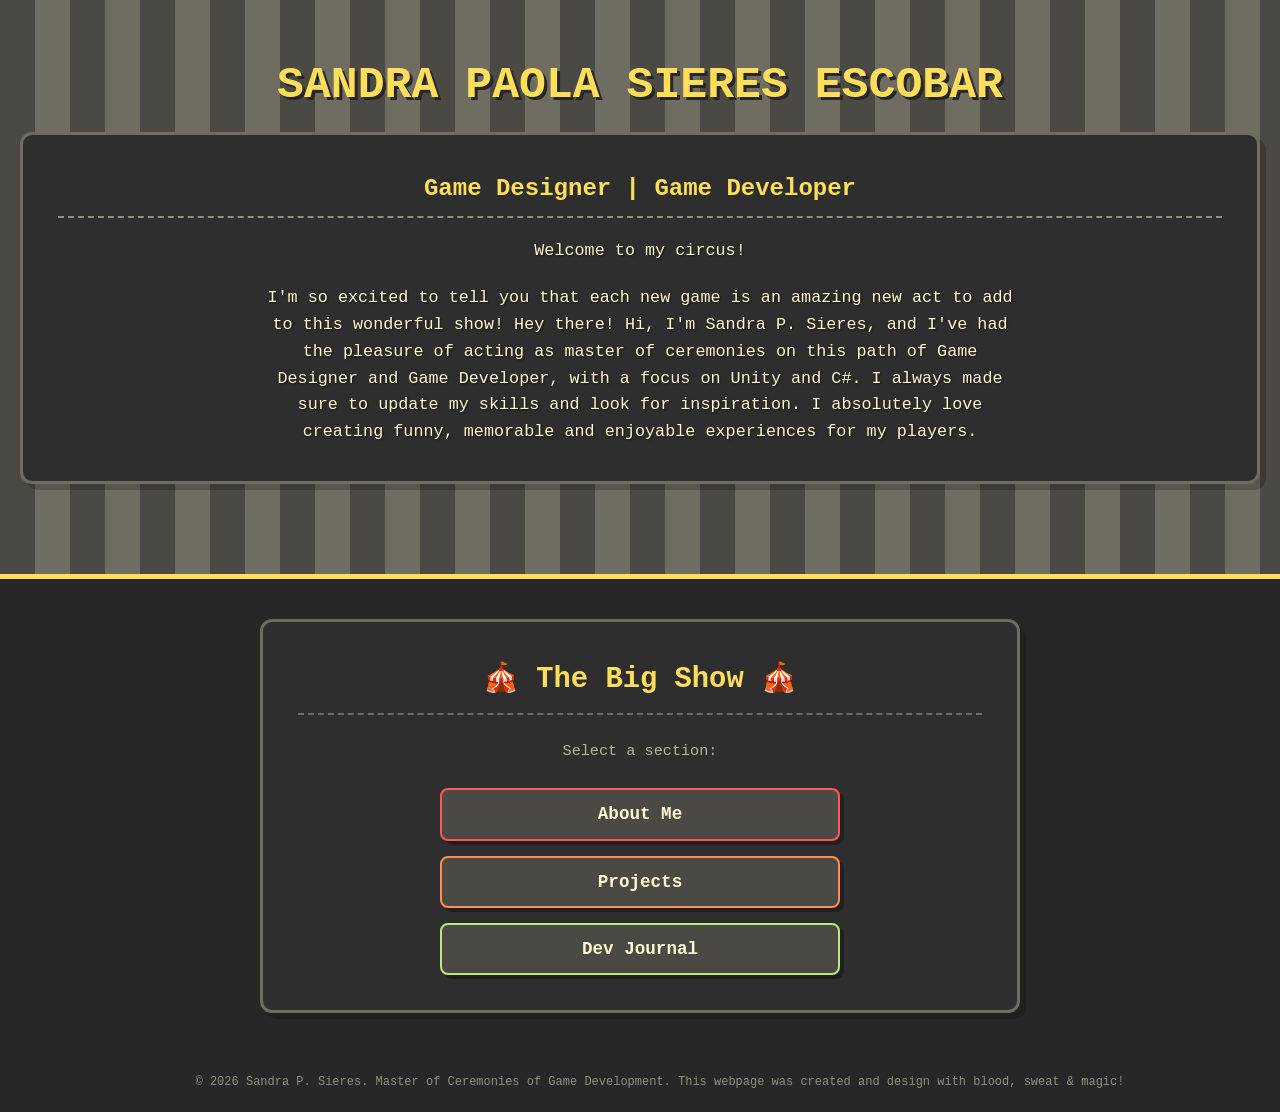
==== index.html @ b7f6fdf4 "[Add] Correction to style CSS direction" ====
<!DOCTYPE html>
<html lang="es">
<head>
  <meta charset="UTF-8">
  <meta name="viewport" content="width=device-width, initial-scale=1.0">
  <title>Big Top Portfolio | Sandra Paola Sieres Escobar</title>
  <link rel="stylesheet" href="/css/style.css">
  <link rel="stylesheet" href="https://cdnjs.cloudflare.com/ajax/libs/font-awesome/6.4.0/css/all.min.css">
</head>
<body>

  <header class="circus-banner">
    <h1>Sandra Paola Sieres Escobar</h1>
    <section class = "section-yellow">
      <h2>Game Designer | Game Developer</h2> 
    <p class="intro-text">
      Welcome to my circus! </p>
      <p class="intro-text">
      I'm so excited to tell you that each new game is an amazing new act to add to this wonderful show! Hey there! Hi, I'm Sandra P. Sieres, and I've had the pleasure of acting as master of ceremonies on this path of Game Designer and Game Developer, with a focus on Unity and C#. I always made sure to update my skills and look for inspiration. I absolutely love creating funny, memorable and enjoyable experiences for my players.
    </p>
    </section>
  </header>

  <main style="max-width: 800px; margin: 40px auto; padding: 0 20px; box-sizing: border-box;">
    
    <section class="project-card" style="text-align: center;">
      <h2 style="color: var(--yellow-pop); margin-top: 0; font-size: 1.8rem; border-bottom: 2px dashed var(--grey-3); padding-bottom: 10px;">
        🎪 The Big Show 🎪
      </h2>
      <p style="color: var(--grey-5); font-size: 0.95rem; margin-bottom: 25px;">Select a section:</p>
      
      <div class="contact-links" style="display: flex; flex-direction: column; gap: 15px; max-width: 400px; margin: 0 auto;">
        <a href="about.html" class="contact-btn menu-home-btn" style="justify-content: center; font-size: 1.1rem; border-color: var(--red-pop);">
          <span>About Me</span>
        </a>
        <a href="projects.html" class="contact-btn menu-home-btn" style="justify-content: center; font-size: 1.1rem; border-color: var(--orange-pop);">
          <span>Projects</span>
        </a>
        <a href="journal.html" class="contact-btn menu-home-btn" style="justify-content: center; font-size: 1.1rem; border-color: var(--green-pop);">
          <span>Dev Journal</span>
        </a>
      </div>
    </section>

  </main>

  <footer style="padding: 20px; font-size: 0.75rem; text-align: center; color: var(--grey-4); width: 100%;">
    © 2026 Sandra P. Sieres. Master of Ceremonies of Game Development. This webpage was created and design with blood, sweat & magic!
  </footer>

</body>
</html>
---- css/style.css ----
/* Paleta Monocromática y Acentos del Documento */
:root {
  --bg-dark: #272727;
  --font-light: #fff7d0;
  --grey-2: #4b4944;
  --grey-3: #6f6c61;
  --grey-4: #938f7d;
  --grey-5: #b8b39a;
  --grey-6: #dcd8b8;
  
  /* Detalles pequeños de acento */
  --yellow-pop: #ffde59;
  --red-pop: #ff5757;
  --blue-pop: #83c5cd;
  --green-pop: #bee878;
  --blue-dark-pop: #83c5cd;
  --purple-pop: #833f96;
  --orange-pop: #ff914d;
}

body {
  background-color: var(--bg-dark);
  color: var(--font-light);
  font-family: 'Courier New', Courier, monospace;
  margin: 0;
  padding: 0;
  line-height: 1.6;
}

/* ==========================================================================
   Encabezado / Show Principal (Banner de Circo)
   ========================================================================== */

.circus-banner {
  background-color: var(--grey-2);
  background-image: repeating-linear-gradient(
    90deg,
    var(--grey-2),
    var(--grey-2) 35px,
    var(--grey-3) 35px,
    var(--grey-3) 70px
  );
  text-align: center;
  padding: 50px 20px;
  border-bottom: 5px solid var(--yellow-pop);
}

/* Ajuste para que los textos dentro del banner resalten correctamente */
.circus-banner h1 {
  color: var(--yellow-pop);
  font-size: 2.8rem;
  margin: 0 0 10px 0;
  text-transform: uppercase;
  text-shadow: 3px 3px 0px var(--bg-dark);
}

.circus-banner .intro-text {
  color: var(--font-light);
  max-width: 750px;
  margin: 20px auto 0 auto;
  font-size: 1.05rem;
  line-height: 1.6;
  text-shadow: 1px 1px 2px rgba(0, 0, 0, 0.5);
}

/* Estilo exclusivo para los botones del menú de Home */
.menu-home-btn {
  background-color: var(--grey-2) !important;
  box-shadow: 4px 4px 0px rgba(0,0,0,0.3);
}

.menu-home-btn:hover {
  background-color: var(--bg-dark) !important;
  transform: translate(2px, 2px);
  box-shadow: 2px 2px 0px rgba(0,0,0,0.3);
}

/* Estructura del contenido de las páginas */
main {
  max-width: 950px;
  margin: 40px auto;
  padding: 0 20px;
}

/* Secciones Estilo Bloque Rígido */
section, .project-card {
  background-color: #2e2e2e;
  border: 3px solid var(--grey-3);
  border-radius: 12px;
  padding: 35px;
  margin-bottom: 40px;
  box-shadow: 6px 6px 0px rgba(0,0,0,0.2);
}

h2 {
  color: var(--blue-pop);
  border-bottom: 2px dashed var(--grey-4); /* Guiño circense sutil */
  padding-bottom: 8px;
  margin-top: 0;
}

/* ==========================================================================
   Modificadores de Color por Sección 
   ========================================================================== */

/* Sección de color Rojo (About Me) */
.section-red h2 {
  color: var(--red-pop);
}

/* Sección de color Naranja (Projects) */
.section-orange h2 {
  color: var(--orange-pop);
}

/* Sección de color Verde (Dev Journal) */
.section-green h2 {
  color: var(--green-pop);
}

/* Sección de color Amarillo */
.section-yellow h2 {
  color: var(--yellow-pop);
}

/* Sección de color Azul */
.section-blue h2 {
  color: var(--blue-pop);
}

/* ==========================================================================
   Layouts específicos y Componentes
   ========================================================================== */

/* Layout de la Sección About Me con Foto */
.about-container {
  display: flex;
  gap: 30px;
  align-items: center;
  flex-wrap: wrap;
}

.about-text {
  flex: 1;
  min-width: 280px;
}

.about-profile-box {
  width: 220px;
  height: 220px;
  border: 4px solid var(--red-pop);
  border-radius: 12px;
  background-color: var(--grey-2);
  display: flex;
  align-items: center;
  justify-content: center;
  overflow: hidden;
  margin: 0 auto;
}

.about-profile-box img {
  width: 100%;
  height: 100%;
  object-fit: cover;
}

/* Cuadrícula de Habilidades (Technical Skills) */
.skills-grid {
  display: grid;
  grid-template-columns: repeat(auto-fill, minmax(180px, 1fr));
  gap: 15px;
  margin-top: 20px;
}

.skill-item {
  background-color: var(--grey-2);
  border: 2px solid var(--grey-3);
  border-left: 5px solid var(--green-pop);
  padding: 12px;
  border-radius: 6px;
  display: flex;
  align-items: center;
  gap: 10px;
}

/* Botones de Contacto Integrados */
.contact-links {
  display: flex;
  flex-wrap: wrap;
  gap: 20px;
  justify-content: center;
  margin-top: 20px;
}

.contact-btn {
  display: flex;
  align-items: center;
  gap: 12px;
  background-color: var(--bg-dark);
  border: 2px solid var(--grey-4);
  color: var(--font-light);
  padding: 10px 20px;
  text-decoration: none;
  border-radius: 8px;
  font-weight: bold;
  transition: all 0.2s ease;
}

.contact-btn:hover {
  border-color: var(--purple-pop);
  background-color: var(--purple-pop);
  color: var(--font-light);
  transform: translateY(-2px);
}

/* Estado Próximamente (Coming Soon) */
.coming-soon {
  text-align: center;
  font-style: italic;
  color: var(--grey-4);
  padding: 20px 0;
}

footer {
  text-align: center;
  padding: 30px;
  color: var(--grey-4);
  font-size: 0.85rem;
}
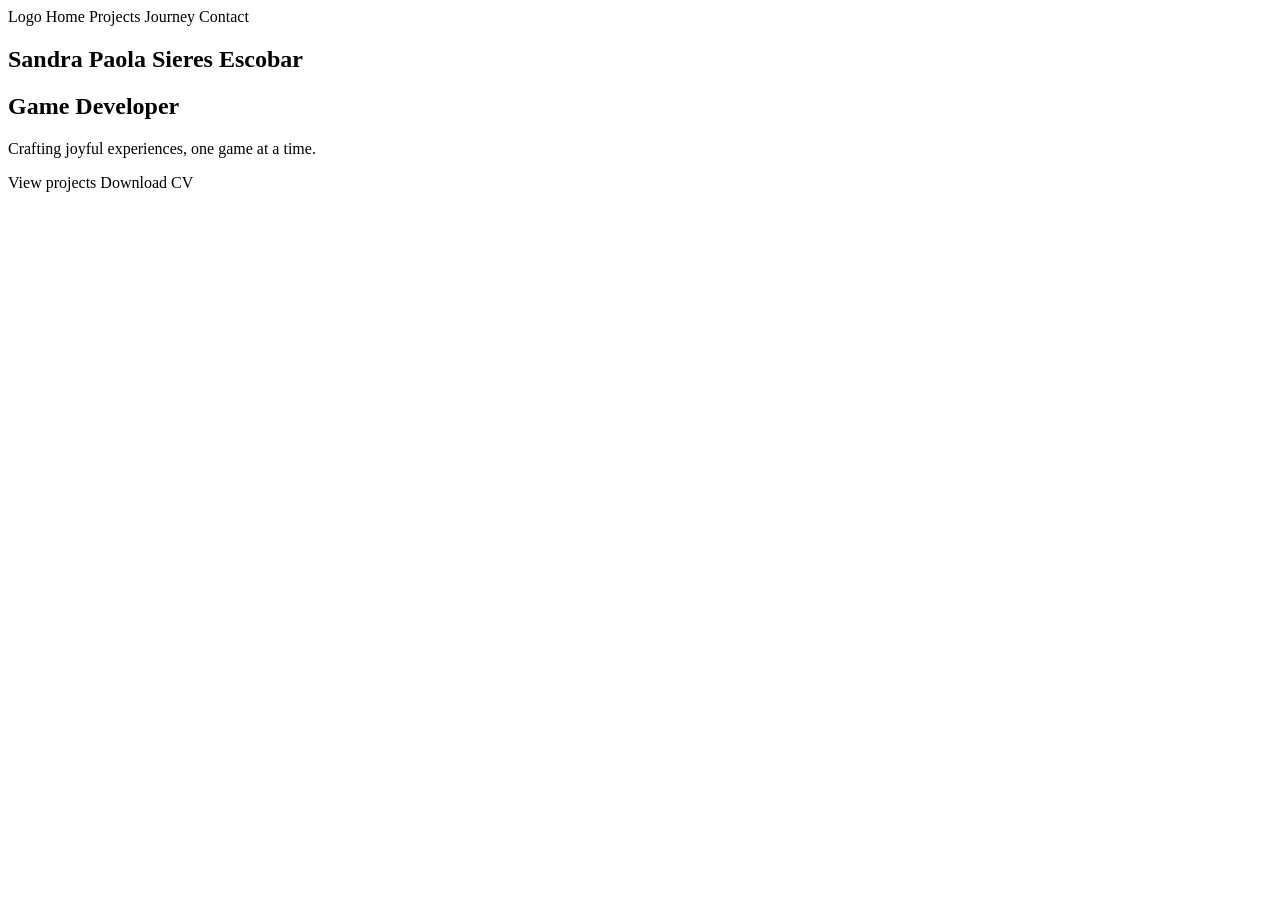
==== commit 77308dd0: "{Add} Update Index structure" ====
--- a/index.html
+++ b/index.html
@@ -1,52 +1,46 @@
 <!DOCTYPE html>
-<html lang="es">
+<html lang='en'>
 <head>
-  <meta charset="UTF-8">
-  <meta name="viewport" content="width=device-width, initial-scale=1.0">
-  <title>Big Top Portfolio | Sandra Paola Sieres Escobar</title>
-  <link rel="stylesheet" href="/css/style.css">
-  <link rel="stylesheet" href="https://cdnjs.cloudflare.com/ajax/libs/font-awesome/6.4.0/css/all.min.css">
+  <meta charset='utf-8'>
+  <meta name='viewport' content='width=device-width, initial-scale=1'>
+  <title>Portfolio</title>
+  <link rel='stylesheet' href='main.css'>
 </head>
 <body>
-
-  <header class="circus-banner">
-    <h1>Sandra Paola Sieres Escobar</h1>
-    <section class = "section-yellow">
-      <h2>Game Designer | Game Developer</h2> 
-    <p class="intro-text">
-      Welcome to my circus! </p>
-      <p class="intro-text">
-      I'm so excited to tell you that each new game is an amazing new act to add to this wonderful show! Hey there! Hi, I'm Sandra P. Sieres, and I've had the pleasure of acting as master of ceremonies on this path of Game Designer and Game Developer, with a focus on Unity and C#. I always made sure to update my skills and look for inspiration. I absolutely love creating funny, memorable and enjoyable experiences for my players.
-    </p>
+  <header>
+    <nav>
+      Logo
+      Home
+      Projects
+      Journey
+      Contact
+    </nav>
+    <section id="hero">
+      <div class="hero-text">
+        <h1>Sandra Paola Sieres Escobar</h1>
+        <h2>Game Developer</h2>
+        <p>Crafting joyful experiences, one game at a time.</p>
+        <a>View projects</a>
+        <a>Download CV</a>
+      </div>
+      <div class="hero-image">
+        <img>
+      </div>
     </section>
   </header>
+  <main>
+    <section id="about">
 
-  <main style="max-width: 800px; margin: 40px auto; padding: 0 20px; box-sizing: border-box;">
-    
-    <section class="project-card" style="text-align: center;">
-      <h2 style="color: var(--yellow-pop); margin-top: 0; font-size: 1.8rem; border-bottom: 2px dashed var(--grey-3); padding-bottom: 10px;">
-        🎪 The Big Show 🎪
-      </h2>
-      <p style="color: var(--grey-5); font-size: 0.95rem; margin-bottom: 25px;">Select a section:</p>
+    </section>
+    <section id="projects">
+
+    </section>
+    <section id="journey">
+
+    </section>
+    <section id="contact">
       
-      <div class="contact-links" style="display: flex; flex-direction: column; gap: 15px; max-width: 400px; margin: 0 auto;">
-        <a href="about.html" class="contact-btn menu-home-btn" style="justify-content: center; font-size: 1.1rem; border-color: var(--red-pop);">
-          <span>About Me</span>
-        </a>
-        <a href="projects.html" class="contact-btn menu-home-btn" style="justify-content: center; font-size: 1.1rem; border-color: var(--orange-pop);">
-          <span>Projects</span>
-        </a>
-        <a href="journal.html" class="contact-btn menu-home-btn" style="justify-content: center; font-size: 1.1rem; border-color: var(--green-pop);">
-          <span>Dev Journal</span>
-        </a>
-      </div>
     </section>
-
   </main>
-
-  <footer style="padding: 20px; font-size: 0.75rem; text-align: center; color: var(--grey-4); width: 100%;">
-    © 2026 Sandra P. Sieres. Master of Ceremonies of Game Development. This webpage was created and design with blood, sweat & magic!
-  </footer>
-
 </body>
-</html>
+</html>
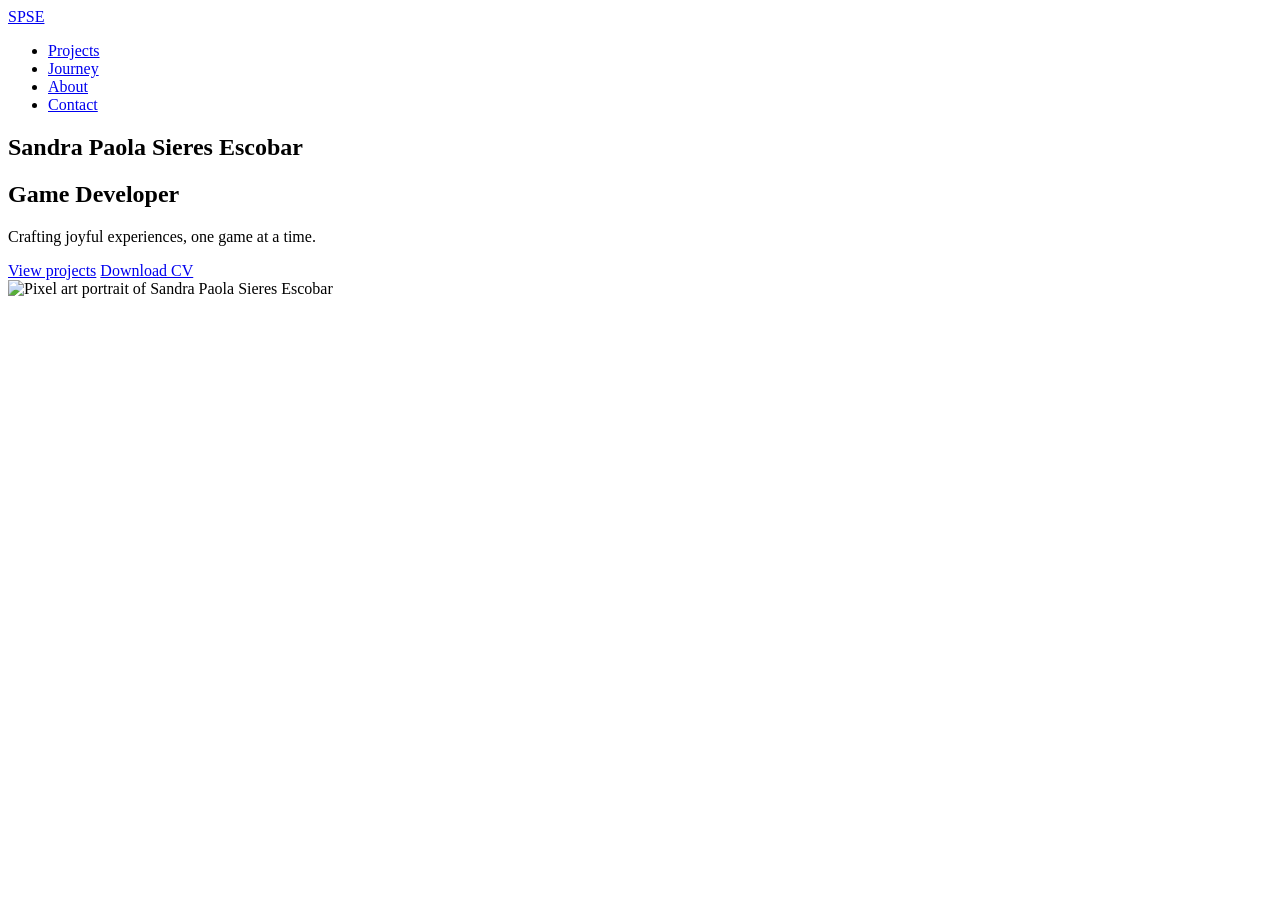
==== commit f58fb284: "{Add} Update index add references to navigation" ====
--- a/index.html
+++ b/index.html
@@ -8,38 +8,40 @@
 </head>
 <body>
   <header>
-    <nav>
-      Logo
-      Home
-      Projects
-      Journey
-      Contact
+    <nav class="navbar">
+      <a class="logo" href="#hero">SPSE</a>
+      <ul class="nav-links">
+        <li><a href="#projects">Projects</a></li>
+        <li><a href="#journey">Journey</a></li>
+        <li><a href="#about">About</a></li>
+        <li><a href="#contact">Contact</a></li>
+      </ul>
     </nav>
     <section id="hero">
       <div class="hero-text">
         <h1>Sandra Paola Sieres Escobar</h1>
         <h2>Game Developer</h2>
         <p>Crafting joyful experiences, one game at a time.</p>
-        <a>View projects</a>
-        <a>Download CV</a>
+        <a href="#projects">View projects</a>
+        <a href="assets/documents/SandraPaolaSieresEscobar_CV.pdf">Download CV</a>
       </div>
       <div class="hero-image">
-        <img>
+        <img href="assets/images/profile/MyDoodlecolor.png" alt="Pixel art portrait of Sandra Paola Sieres Escobar">
       </div>
     </section>
   </header>
   <main>
-    <section id="about">
+    <section id="projects">
 
     </section>
-    <section id="projects">
+    <section id="about">
 
     </section>
     <section id="journey">
 
     </section>
     <section id="contact">
-      
+
     </section>
   </main>
 </body>
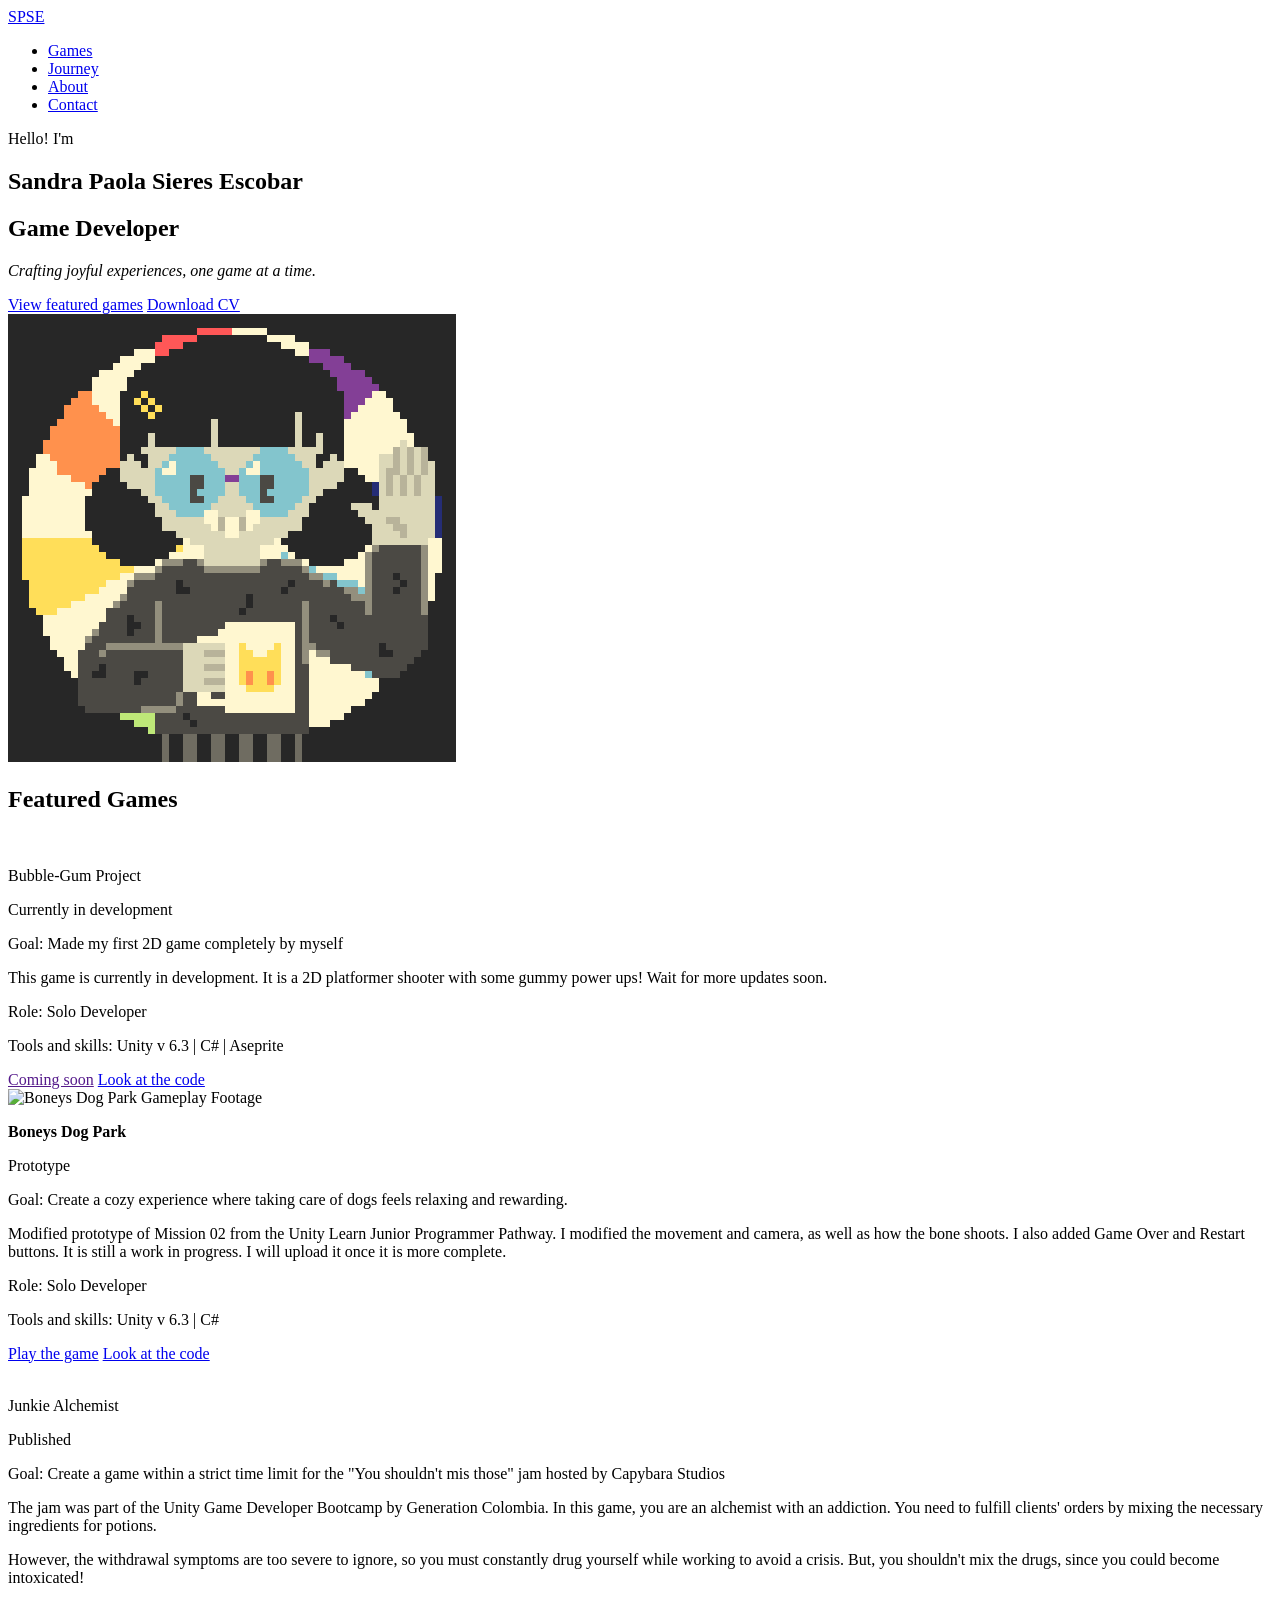
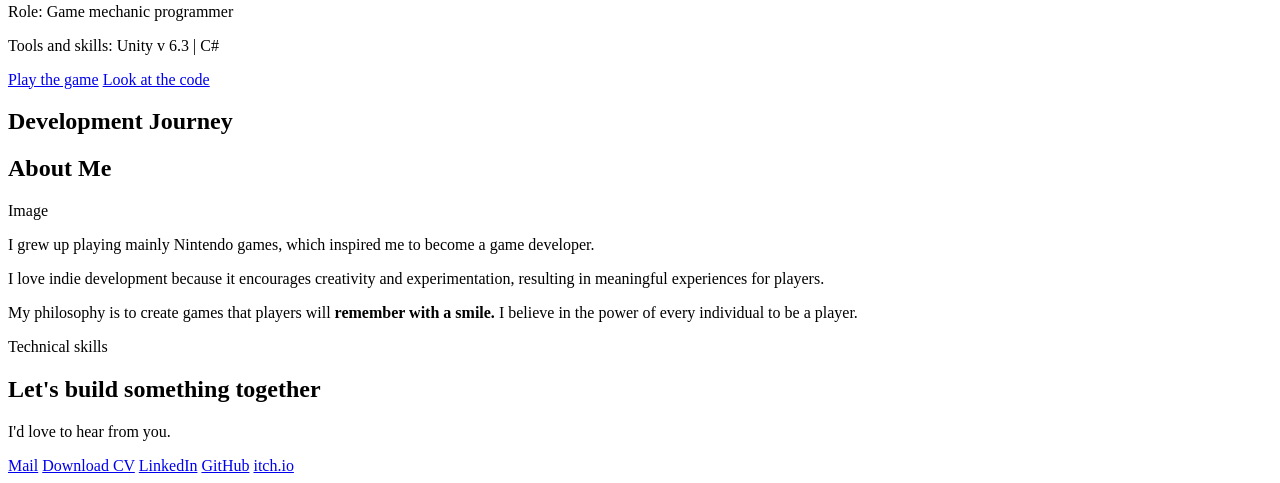
==== commit 714ccfc0: "[Add] Adjust index structure and adding information" ====
--- a/index.html
+++ b/index.html
@@ -11,7 +11,7 @@
     <nav class="navbar">
       <a class="logo" href="#hero">SPSE</a>
       <ul class="nav-links">
-        <li><a href="#projects">Projects</a></li>
+        <li><a href="#games">Games</a></li>
         <li><a href="#journey">Journey</a></li>
         <li><a href="#about">About</a></li>
         <li><a href="#contact">Contact</a></li>
@@ -19,29 +19,82 @@
     </nav>
     <section id="hero">
       <div class="hero-text">
+        <p>Hello! I'm</p>
         <h1>Sandra Paola Sieres Escobar</h1>
         <h2>Game Developer</h2>
-        <p>Crafting joyful experiences, one game at a time.</p>
-        <a href="#projects">View projects</a>
+        <p><i>Crafting joyful experiences, one game at a time.</i></p>
+        <a href="#games">View featured games</a>
         <a href="assets/documents/SandraPaolaSieresEscobar_CV.pdf">Download CV</a>
       </div>
       <div class="hero-image">
-        <img href="assets/images/profile/MyDoodlecolor.png" alt="Pixel art portrait of Sandra Paola Sieres Escobar">
+        <img src="assets/images/profile/MyDoodlecolor.png" alt="Pixel art portrait of Sandra Paola Sieres Escobar">
       </div>
     </section>
   </header>
   <main>
-    <section id="projects">
-
+    <section id="games">
+      <h2>Featured Games</h2>
+      <div>
+        <img>
+        <p>Bubble-Gum Project</p>
+        <p>Currently in development</p>
+        <p>Goal: Made my first 2D game completely by myself</p>
+        <p>This game is currently in development. It is a 2D platformer shooter with some gummy power ups! Wait for more updates soon.</p>
+        <p>Role: Solo Developer </p>
+        <p>Tools and skills: Unity v 6.3 | C# | Aseprite</p>
+        <a href="">Coming soon</a>
+        <a href="https://github.com/sanss02/BubbleGumProject">Look at the code</a>
+      </div>
+      <div>
+        <img src="/assets/images/projects/VideoDogPark.gif" alt="Boneys Dog Park Gameplay Footage">
+        <p><b>Boneys Dog Park</b></p>
+        <p>Prototype</p>
+        <p>Goal: Create a cozy experience where taking care of dogs feels relaxing and rewarding.</p>
+        <p>Modified prototype of Mission 02 from the Unity Learn Junior Programmer Pathway. I modified the movement and camera, as well as how the bone shoots. I also added Game Over and Restart buttons. It is still a work in progress. I will upload it once it is more complete.</p>
+        <p>Role: Solo Developer </p>
+        <p>Tools and skills: Unity v 6.3 | C#</p>
+        <a href="https://ssieress.itch.io/">Play the game</a>
+        <a href="https://github.com/sanss02/JuniorProgrammerProject">Look at the code</a>
+      </div>
+      <div>
+        <img>
+        <p>Junkie Alchemist</p>
+        <p>Published</p>
+        <p>Goal: Create a game within a strict time limit for the "You shouldn't mis those" jam hosted by Capybara Studios</p>
+        <p>The jam was part of the Unity Game Developer Bootcamp by Generation Colombia. In this game, you are an alchemist with an addiction. You need to fulfill clients' orders by mixing the necessary ingredients for potions.</p> 
+        <p>However, the withdrawal symptoms are too severe to ignore, so you must constantly drug yourself while working to avoid a crisis. But, you shouldn't mix the drugs, since you could become intoxicated!</p>
+        <p>Role: Game mechanic programmer </p>
+        <p>Tools and skills: Unity v 6.3 | C#</p>
+        <a href="https://ferxha.itch.io/junky-alchemist"> Play the game</a>
+        <a href="https://github.com/Ferxha/Intern-Junky">Look at the code</a>
+      </div>
+    </section>
+    <section id="journey">
+      <h2>Development Journey</h2>
+      <p></p>
     </section>
     <section id="about">
-
-    </section>
-    <section id="journey">
-
+      <h2>About Me</h2>
+      <div>
+        Image
+      </div>
+      <div>
+        <p>I grew up playing mainly Nintendo games, which inspired me to become a game developer.</p>
+        <p>I love indie development because it encourages creativity and experimentation, resulting in meaningful experiences for players.</p>
+        <p>My philosophy is to create games that players will <b>remember with a smile.</b> I believe in the power of every individual to be a player.</p>
+      </div>
+      <div>
+        Technical skills
+      </div>
     </section>
     <section id="contact">
-
+      <h2>Let's build something together</h2>
+      <p>I'd love to hear from you.</p>
+      <a href="mailto:sieres.san98@outlook.com">Mail</a>
+      <a href="/assets/documents/SandraPaolaSieresEscobar_CV.pdf">Download CV</a>
+      <a href="https://www.linkedin.com/in/sandra-paola-sieres-escobar-game-developer/">LinkedIn</a>
+      <a href="https://github.com/sanss02">GitHub</a>
+      <a href="https://ssieress.itch.io/">itch.io</a>
     </section>
   </main>
 </body>
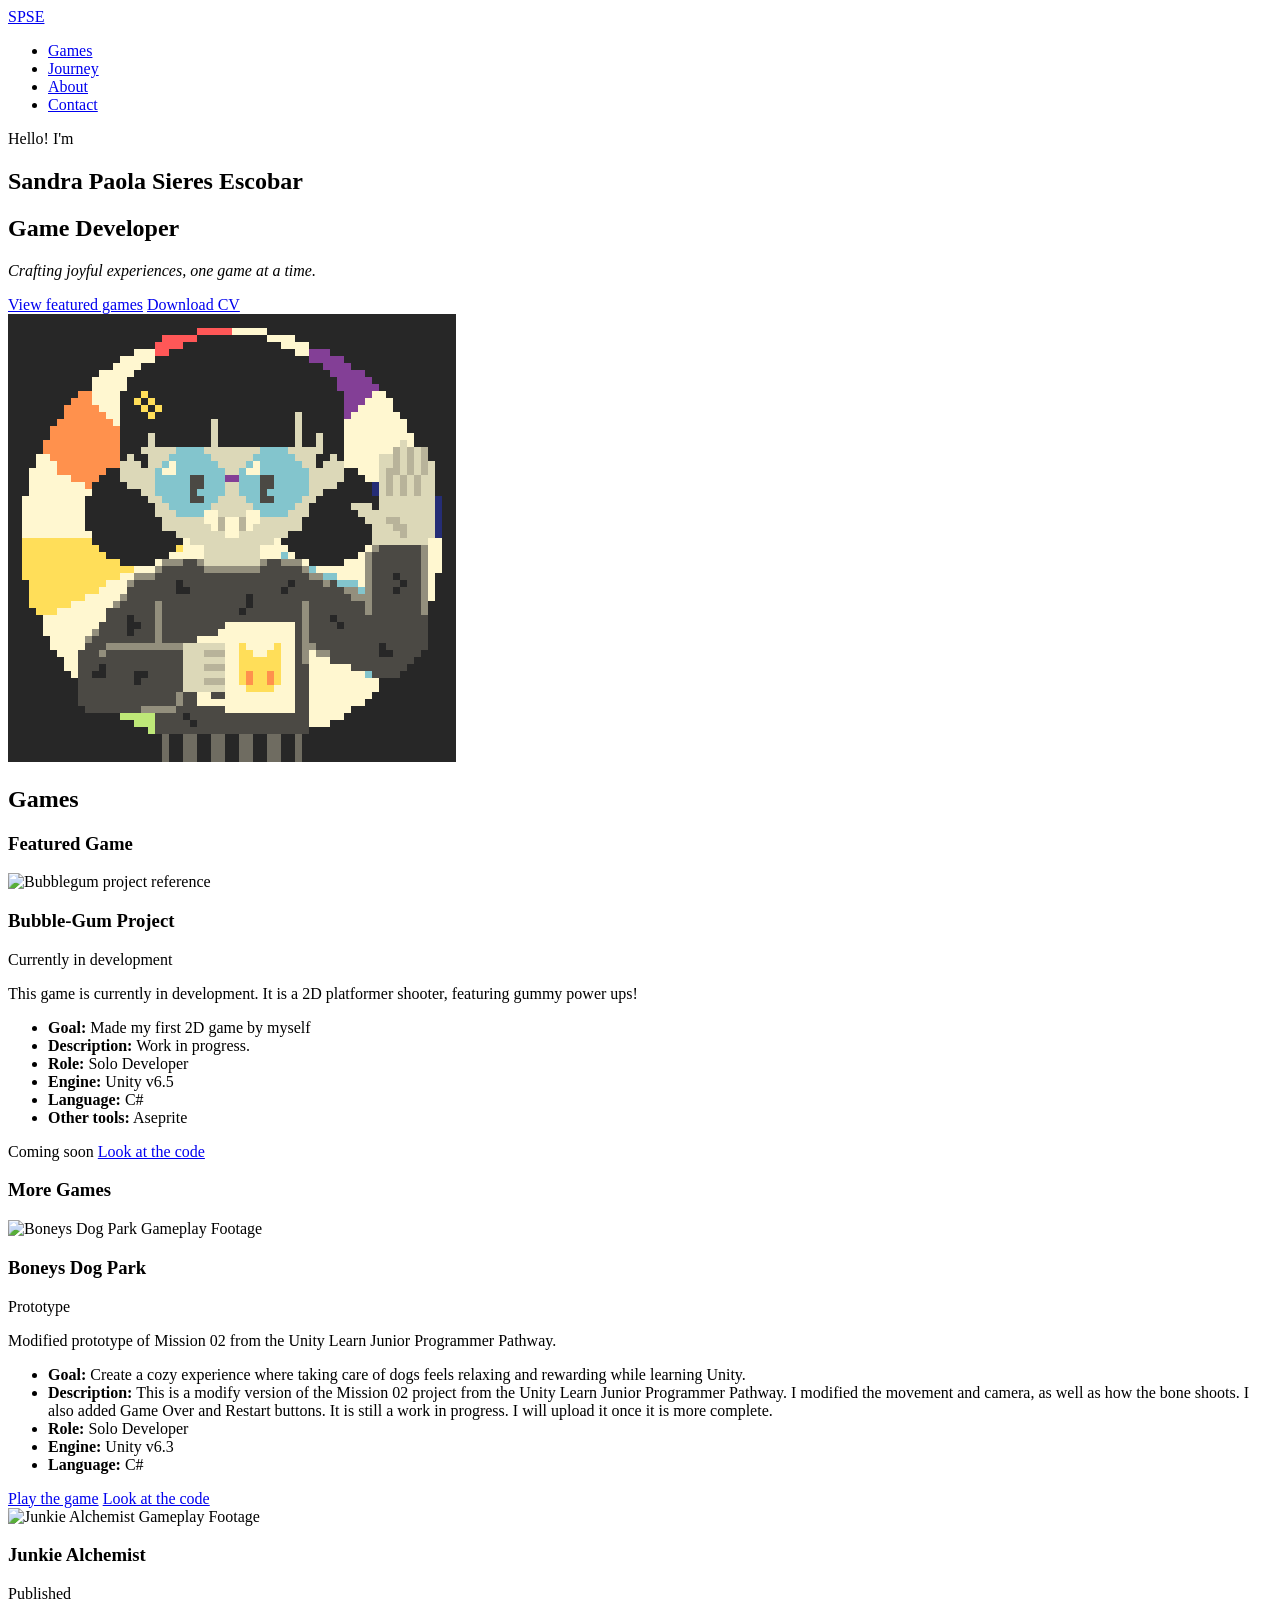
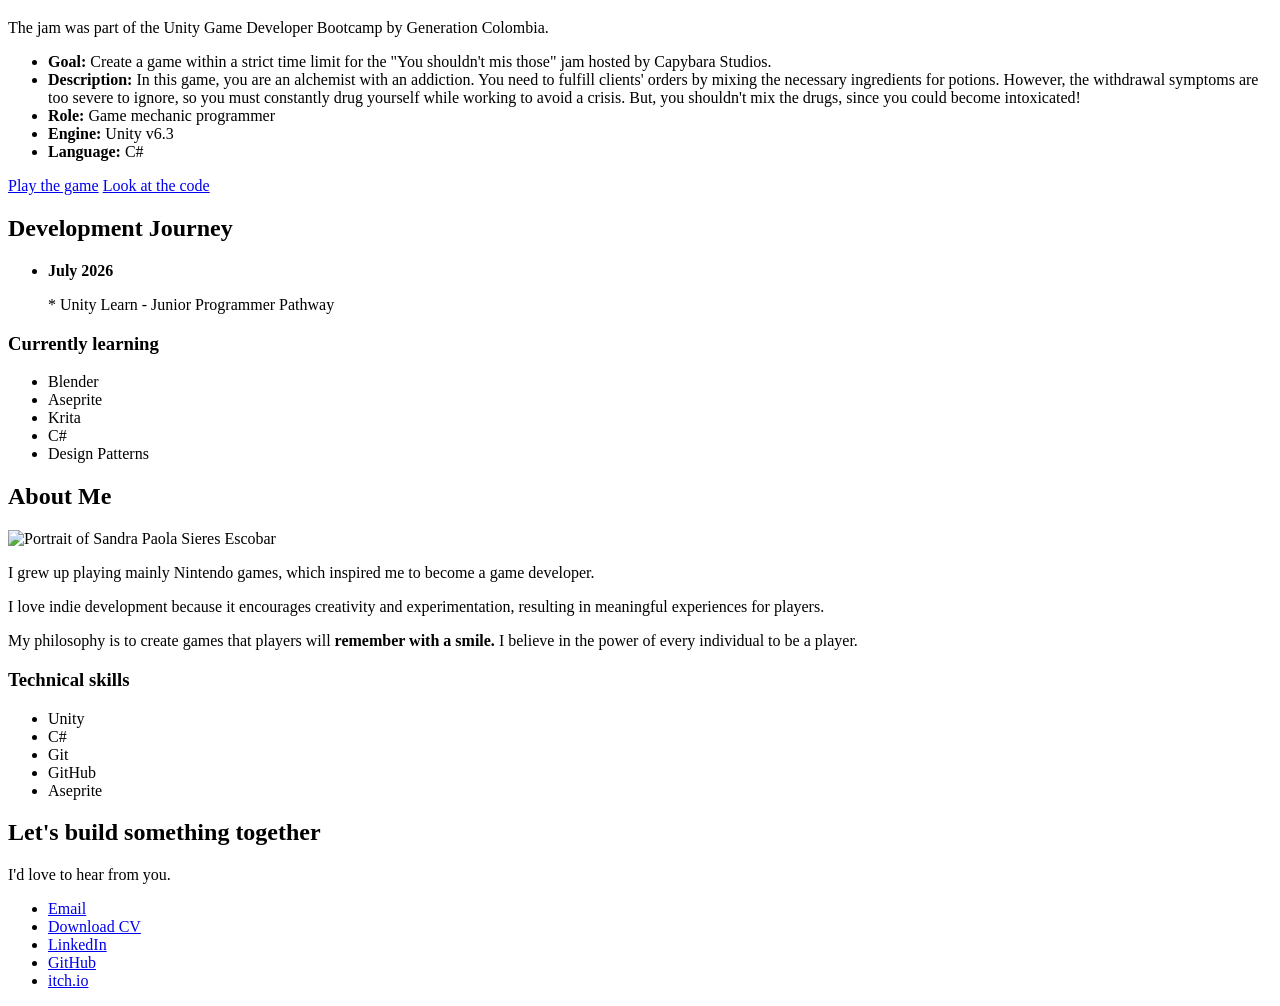
==== commit 233e4a11: "[Add] Update html file Corrections about sintaxis, format and general adjustments" ====
--- a/index.html
+++ b/index.html
@@ -17,84 +17,247 @@
         <li><a href="#contact">Contact</a></li>
       </ul>
     </nav>
-    <section id="hero">
-      <div class="hero-text">
-        <p>Hello! I'm</p>
-        <h1>Sandra Paola Sieres Escobar</h1>
-        <h2>Game Developer</h2>
-        <p><i>Crafting joyful experiences, one game at a time.</i></p>
-        <a href="#games">View featured games</a>
-        <a href="assets/documents/SandraPaolaSieresEscobar_CV.pdf">Download CV</a>
-      </div>
-      <div class="hero-image">
-        <img src="assets/images/profile/MyDoodlecolor.png" alt="Pixel art portrait of Sandra Paola Sieres Escobar">
-      </div>
+    <section id="hero" aria-labelledby="hero-title">
+      <div class="container">
+        <div class="hero-text">
+          <span class="hero-greeting">Hello! I'm</span>
+          <h1 id="hero-title">Sandra Paola Sieres Escobar</h1>
+          <h2>Game Developer</h2>
+          <p class="hero-tagline">
+            <em>Crafting joyful experiences, one game at a time.</em>
+          </p>
+          <div class="hero-buttons">
+            <a class="button primary" href="#games">View featured games</a>
+            <a class="button secondary" href="assets/documents/SandraPaolaSieresEscobar_CV.pdf">Download CV</a>
+          </div>
+          
+        </div>
+        <div class="hero-image">
+          <img src="assets/images/profile/MyDoodlecolor.png" alt="Pixel art portrait of Sandra Paola Sieres Escobar">
+        </div>
+      </div> 
     </section>
   </header>
   <main>
+
     <section id="games">
-      <h2>Featured Games</h2>
-      <div>
-        <img>
-        <p>Bubble-Gum Project</p>
-        <p>Currently in development</p>
-        <p>Goal: Made my first 2D game completely by myself</p>
-        <p>This game is currently in development. It is a 2D platformer shooter with some gummy power ups! Wait for more updates soon.</p>
-        <p>Role: Solo Developer </p>
-        <p>Tools and skills: Unity v 6.3 | C# | Aseprite</p>
-        <a href="">Coming soon</a>
-        <a href="https://github.com/sanss02/BubbleGumProject">Look at the code</a>
+    <div class="container">
+      <h2>Games</h2>
+      <h3>Featured Game</h3>
+      <article class="project-card">
+        <header class="project-header">
+        <img src="assets/images/projects/BubbleGumProjectplaceholder.png" alt="Bubblegum project reference">
+        <div class="project-title">
+          <h3>Bubble-Gum Project</h3>
+          <p class="project-status status-development">
+            Currently in development
+          </p>
+        </div>
+        </header>
+        <div class="project-body">
+          <p>
+            This game is currently in development. It is a 2D platformer shooter, featuring gummy power ups!
+          </p>
+          <ul class="project-details">
+            <li>
+              <strong>Goal:</strong> 
+              Made my first 2D game by myself</li>
+            <li>
+              <strong>Description:</strong>
+              Work in progress.
+            </li>   
+            <li>     
+              <strong>Role:</strong>
+              Solo Developer
+            </li>
+            <li>
+              <strong>Engine:</strong>
+              Unity v6.5
+            </li>
+            <li>
+              <strong>Language:</strong>
+              C#
+            </li>
+            <li>
+              <strong>Other tools:</strong>
+              Aseprite
+            </li>
+          </ul>
+        </div>
+        <footer class="project-footer">
+          <span class="button disabled">Coming soon</span>
+          <a class="button secondary" href="https://github.com/sanss02/BubbleGumProject">Look at the code</a>
+        </footer>
+      </article>
+
+      <h3>More Games</h3>
+      <div class="projects-grid">
+        <article class="project-card">
+          <header class="project-header">
+          <img src="assets/images/projects/VideoDogPark.gif" alt="Boneys Dog Park Gameplay Footage">
+          <div class="project-title">
+            <h3>Boneys Dog Park</h3>
+            <p class="project-status status-prototype">
+              Prototype
+            </p>
+          </div>
+          </header>
+          <div class="project-body">
+            <p>
+              Modified prototype of Mission 02 from the Unity Learn Junior Programmer Pathway. 
+            </p>
+            <ul class="project-details">
+              <li>
+                <strong>Goal:</strong> 
+                Create a cozy experience where taking care of dogs feels relaxing and rewarding while learning Unity.  
+              </li>
+              <li>
+                <strong>Description:</strong>
+                This is a modify version of the Mission 02 project from the Unity Learn Junior Programmer Pathway. I modified the movement and camera, as well as how the bone shoots. I also added Game Over and Restart buttons. It is still a work in progress. I will upload it once it is more complete.
+              </li>   
+              <li>     
+                <strong>Role:</strong>
+                Solo Developer
+              </li>
+              <li>
+                <strong>Engine:</strong>
+                Unity v6.3
+              </li>
+              <li>
+                <strong>Language:</strong>
+                C#
+              </li>
+            </ul>
+          </div>
+          <footer class="project-footer">
+            <a class="button secondary" href="https://ssieress.itch.io/prototype-02-unitylearn-jrprogrammer" target="_blank" rel="noopener noreferrer">Play the game</a>
+            <a class="button secondary" href="https://github.com/sanss02/JuniorProgrammerProject" target="_blank" rel="noopener noreferrer">Look at the code</a>
+          </footer>
+        </article>
+        <article class="project-card">
+          <header class="project-header">
+          <img src="assets/images/projects/JAlchGameplay.gif" alt="Junkie Alchemist Gameplay Footage">
+          <div class="project-title">
+            <h3>Junkie Alchemist</h3>
+            <p class="project-status status-published">
+              Published
+            </p>
+          </div>
+          </header>
+          <div class="project-body">
+            <p>
+              The jam was part of the Unity Game Developer Bootcamp by Generation Colombia.
+            </p>
+            <ul class="project-details">
+              <li>
+                <strong>Goal:</strong> 
+                Create a game within a strict time limit for the "You shouldn't mis those" jam hosted by Capybara Studios.
+              </li>
+              <li>
+                <strong>Description:</strong>
+In this game, you are an alchemist with an addiction. You need to fulfill clients' orders by mixing the necessary ingredients for potions.
+However, the withdrawal symptoms are too severe to ignore, so you must constantly drug yourself while working to avoid a crisis. But, you shouldn't mix the drugs, since you could become intoxicated!
+              </li>   
+              <li>     
+                <strong>Role:</strong>
+                Game mechanic programmer
+              </li>
+              <li>
+                <strong>Engine:</strong>
+                Unity v6.3
+              </li>
+              <li>
+                <strong>Language:</strong>
+                C#
+              </li>
+            </ul>
+          </div>
+          <footer class="project-footer">
+            <a class="button secondary" href="https://ferxha.itch.io/junky-alchemist" target="_blank" rel="noopener noreferrer"> Play the game</a>
+            <a class="button secondary" href="https://github.com/Ferxha/Intern-Junky" target="_blank" rel="noopener noreferrer">Look at the code</a>
+          </footer>
+        </article>
       </div>
-      <div>
-        <img src="/assets/images/projects/VideoDogPark.gif" alt="Boneys Dog Park Gameplay Footage">
-        <p><b>Boneys Dog Park</b></p>
-        <p>Prototype</p>
-        <p>Goal: Create a cozy experience where taking care of dogs feels relaxing and rewarding.</p>
-        <p>Modified prototype of Mission 02 from the Unity Learn Junior Programmer Pathway. I modified the movement and camera, as well as how the bone shoots. I also added Game Over and Restart buttons. It is still a work in progress. I will upload it once it is more complete.</p>
-        <p>Role: Solo Developer </p>
-        <p>Tools and skills: Unity v 6.3 | C#</p>
-        <a href="https://ssieress.itch.io/">Play the game</a>
-        <a href="https://github.com/sanss02/JuniorProgrammerProject">Look at the code</a>
+    </div>
+    </section>
+
+    <section id="journey">
+      <div class="container">
+        <h2>Development Journey</h2>
+        <ul class="">
+          <li>
+            <strong>July 2026</strong>
+            <p>* Unity Learn - Junior Programmer Pathway</p>
+          </li>
+        </ul>
+        <h3>Currently learning</h3>
+        <ul class="learning-list">
+          <li>Blender</li>
+          <li>Aseprite</li>
+          <li>Krita</li>
+          <li>C#</li>
+          <li>Design Patterns</li>
+        </ul>
+      </div>  
+    </section>
+
+    <section id="about">
+      <div class="container">
+        <h2>About Me</h2>
+        <div class="about-container">
+          <div class="about-image">
+            <img src="assets/images/profile/MyImagePlaceholder.png" alt="Portrait of Sandra Paola Sieres Escobar">
+          </div>
+          <div class="about-content">
+            <p>I grew up playing mainly Nintendo games, which inspired me to become a game developer.</p>
+            <p>I love indie development because it encourages creativity and experimentation, resulting in meaningful experiences for players.</p>
+            <p>My philosophy is to create games that players will <b>remember with a smile.</b> I believe in the power of every individual to be a player.</p>
+          
+            <h3>Technical skills</h3>
+            <ul class="skills-list">
+              <li>Unity</li>
+              <li>C#</li>
+              <li>Git</li>
+              <li>GitHub</li>
+              <li>Aseprite</li>
+            </ul>
+          </div>
+        </div>
       </div>
-      <div>
-        <img>
-        <p>Junkie Alchemist</p>
-        <p>Published</p>
-        <p>Goal: Create a game within a strict time limit for the "You shouldn't mis those" jam hosted by Capybara Studios</p>
-        <p>The jam was part of the Unity Game Developer Bootcamp by Generation Colombia. In this game, you are an alchemist with an addiction. You need to fulfill clients' orders by mixing the necessary ingredients for potions.</p> 
-        <p>However, the withdrawal symptoms are too severe to ignore, so you must constantly drug yourself while working to avoid a crisis. But, you shouldn't mix the drugs, since you could become intoxicated!</p>
-        <p>Role: Game mechanic programmer </p>
-        <p>Tools and skills: Unity v 6.3 | C#</p>
-        <a href="https://ferxha.itch.io/junky-alchemist"> Play the game</a>
-        <a href="https://github.com/Ferxha/Intern-Junky">Look at the code</a>
-      </div>
-    </section>
-    <section id="journey">
-      <h2>Development Journey</h2>
-      <p></p>
-    </section>
-    <section id="about">
-      <h2>About Me</h2>
-      <div>
-        Image
-      </div>
-      <div>
-        <p>I grew up playing mainly Nintendo games, which inspired me to become a game developer.</p>
-        <p>I love indie development because it encourages creativity and experimentation, resulting in meaningful experiences for players.</p>
-        <p>My philosophy is to create games that players will <b>remember with a smile.</b> I believe in the power of every individual to be a player.</p>
-      </div>
-      <div>
-        Technical skills
-      </div>
-    </section>
+    </section>
+
     <section id="contact">
-      <h2>Let's build something together</h2>
-      <p>I'd love to hear from you.</p>
-      <a href="mailto:sieres.san98@outlook.com">Mail</a>
-      <a href="/assets/documents/SandraPaolaSieresEscobar_CV.pdf">Download CV</a>
-      <a href="https://www.linkedin.com/in/sandra-paola-sieres-escobar-game-developer/">LinkedIn</a>
-      <a href="https://github.com/sanss02">GitHub</a>
-      <a href="https://ssieress.itch.io/">itch.io</a>
+      <div class="container">
+        <h2>Let's build something together</h2>
+        <p>I'd love to hear from you.</p>
+        <ul class="contact-links">
+          <li>
+            <a href="mailto:sieres.san98@outlook.com">
+              Email
+            </a>
+          </li>
+          <li>
+            <a href="assets/documents/SandraPaolaSieresEscobar_CV.pdf">
+              Download CV
+            </a>        
+          </li>
+          <li>
+            <a href="https://www.linkedin.com/in/sandra-paola-sieres-escobar-game-developer/" target="_blank" rel="noopener noreferrer">
+              LinkedIn
+            </a>
+          </li>
+          <li>
+            <a href="https://github.com/sanss02" target="_blank" rel="noopener noreferrer">
+              GitHub
+            </a>        
+          </li>
+          <li>
+            <a href="https://ssieress.itch.io/" target="_blank" rel="noopener noreferrer">
+              itch.io
+            </a>
+          </li>
+        </ul>
+      </div>  
     </section>
   </main>
 </body>
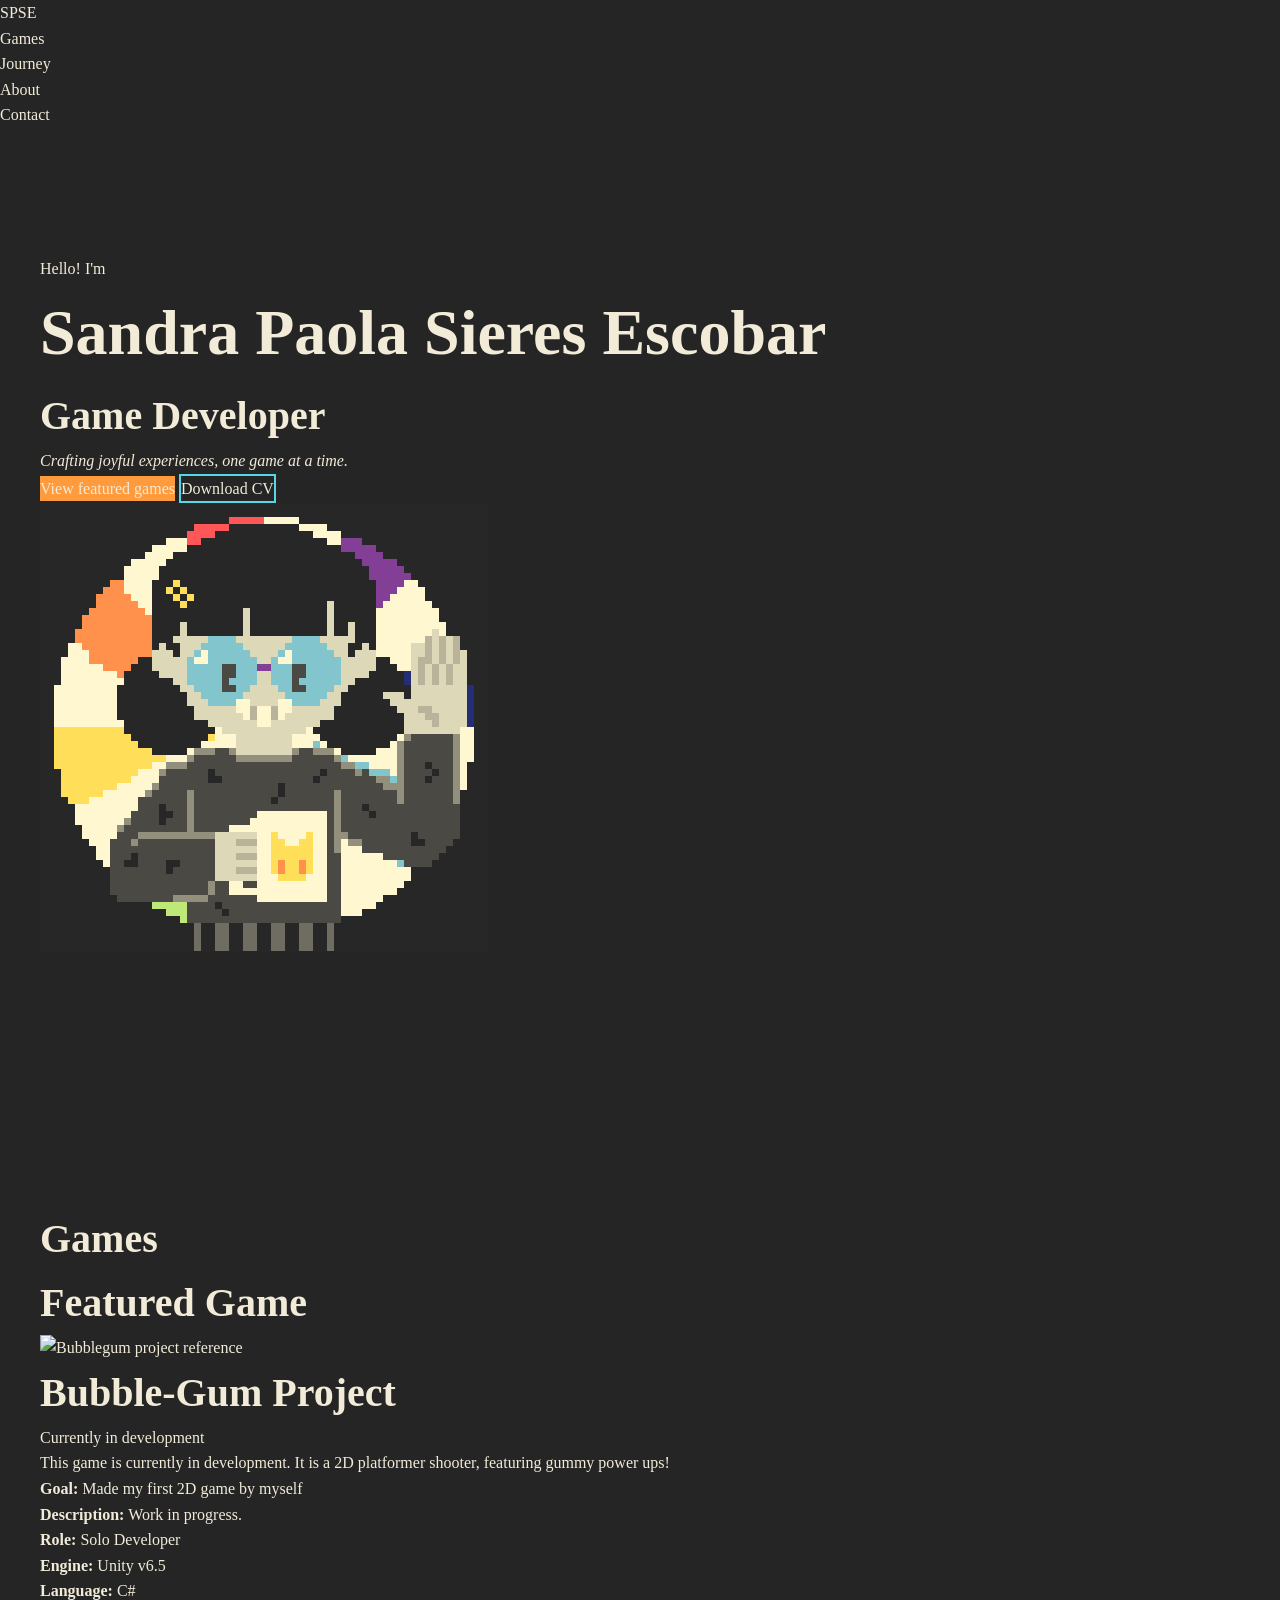
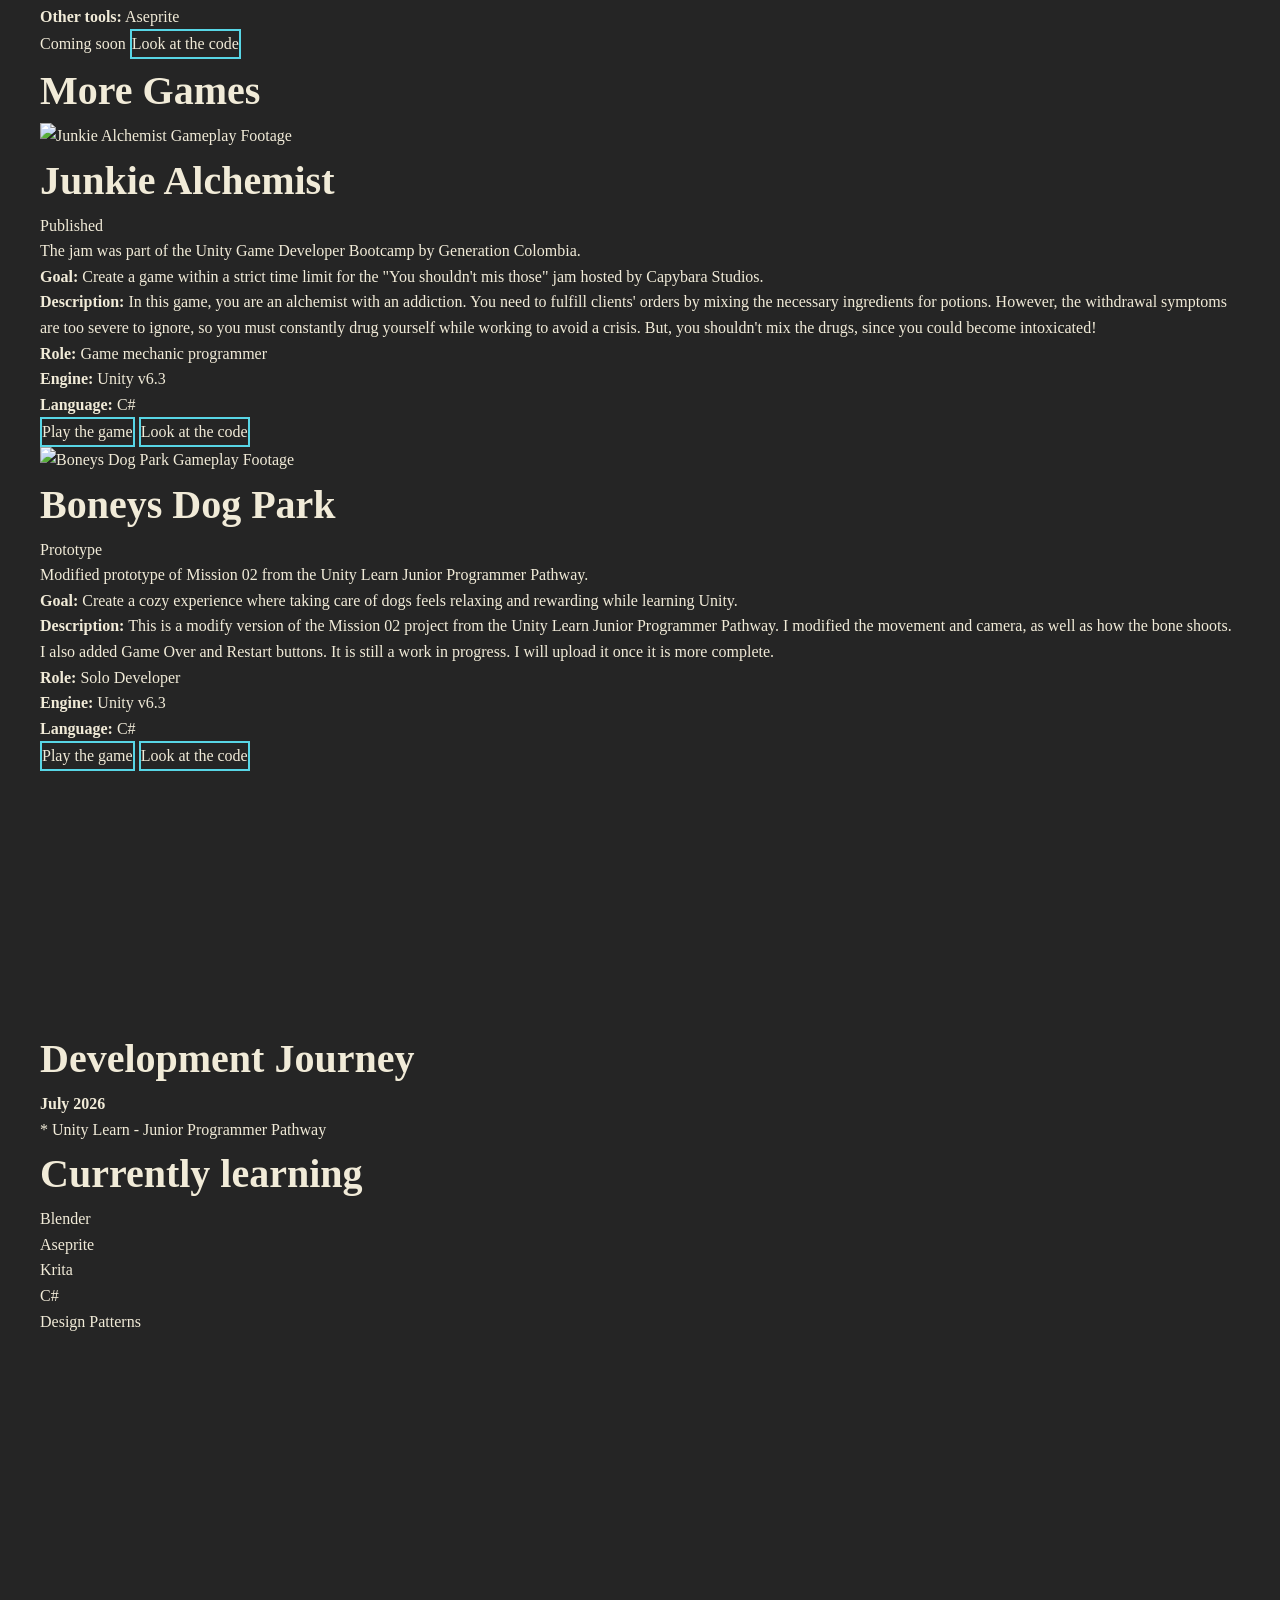
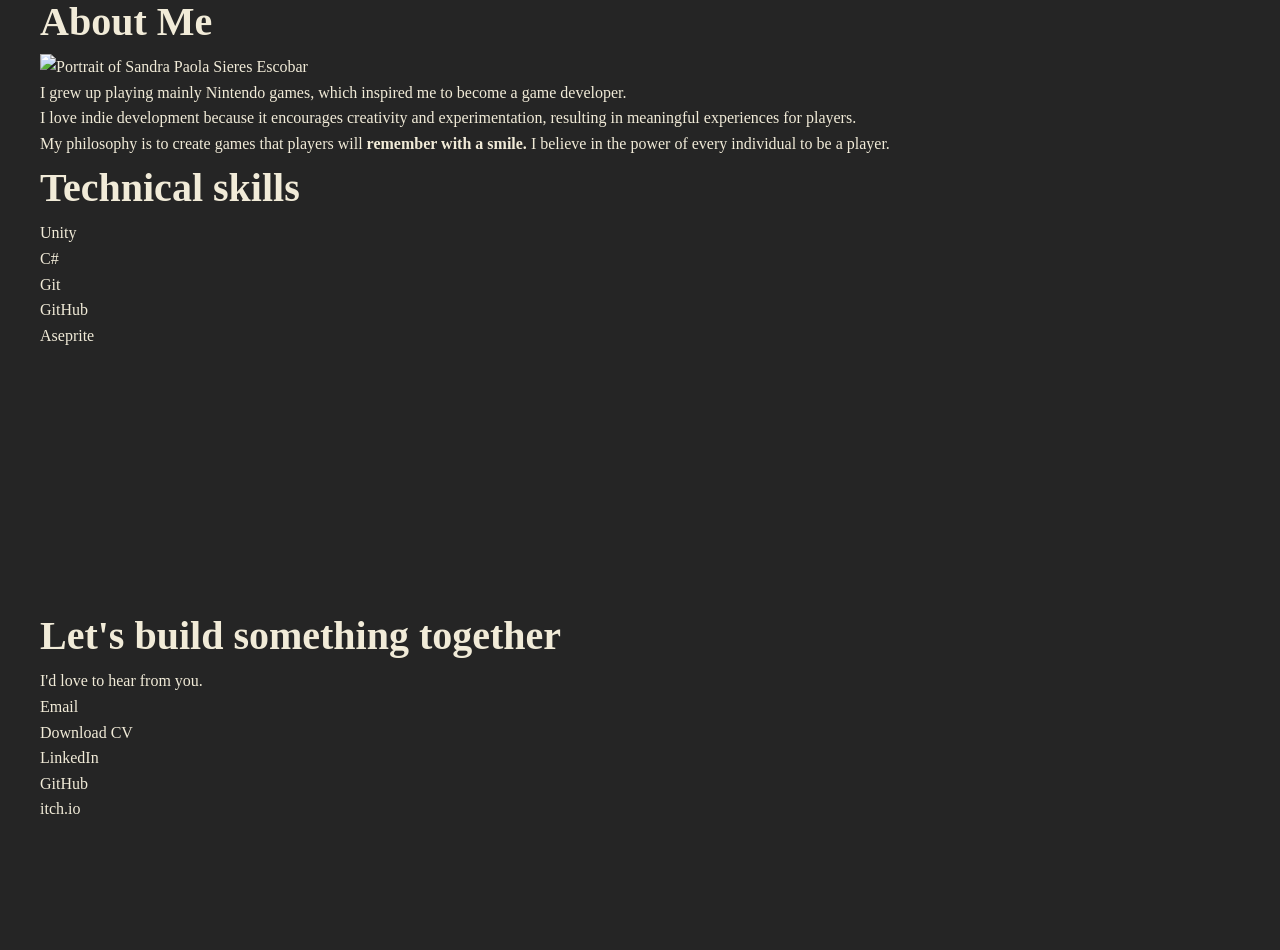
==== commit b826e620: "[Update] Refactor CSS file path and update project details in index.html" ====
--- a/index.html
+++ b/index.html
@@ -4,7 +4,7 @@
   <meta charset='utf-8'>
   <meta name='viewport' content='width=device-width, initial-scale=1'>
   <title>Portfolio</title>
-  <link rel='stylesheet' href='main.css'>
+  <link rel='stylesheet' href='css/main.css'>
 </head>
 <body>
   <header>
@@ -27,8 +27,8 @@
             <em>Crafting joyful experiences, one game at a time.</em>
           </p>
           <div class="hero-buttons">
-            <a class="button primary" href="#games">View featured games</a>
-            <a class="button secondary" href="assets/documents/SandraPaolaSieresEscobar_CV.pdf">Download CV</a>
+            <a class="button button-primary" href="#games">View featured games</a>
+            <a class="button button-secondary" href="assets/documents/SandraPaolaSieresEscobar_CV.pdf">Download CV</a>
           </div>
           
         </div>
@@ -85,13 +85,58 @@
           </ul>
         </div>
         <footer class="project-footer">
-          <span class="button disabled">Coming soon</span>
-          <a class="button secondary" href="https://github.com/sanss02/BubbleGumProject">Look at the code</a>
+          <span class="button button-disabled">Coming soon</span>
+          <a class="button button-secondary" href="https://github.com/sanss02/BubbleGumProject">Look at the code</a>
         </footer>
       </article>
 
       <h3>More Games</h3>
       <div class="projects-grid">
+        
+        <article class="project-card">
+          <header class="project-header">
+          <img src="assets/images/projects/JAlchGameplay.gif" alt="Junkie Alchemist Gameplay Footage">
+          <div class="project-title">
+            <h3>Junkie Alchemist</h3>
+            <p class="project-status status-published">
+              Published
+            </p>
+          </div>
+          </header>
+          <div class="project-body">
+            <p>
+              The jam was part of the Unity Game Developer Bootcamp by Generation Colombia.
+            </p>
+            <ul class="project-details">
+              <li>
+                <strong>Goal:</strong> 
+                Create a game within a strict time limit for the "You shouldn't mis those" jam hosted by Capybara Studios.
+              </li>
+              <li>
+                <strong>Description:</strong>
+In this game, you are an alchemist with an addiction. You need to fulfill clients' orders by mixing the necessary ingredients for potions.
+However, the withdrawal symptoms are too severe to ignore, so you must constantly drug yourself while working to avoid a crisis. But, you shouldn't mix the drugs, since you could become intoxicated!
+              </li>   
+              <li>     
+                <strong>Role:</strong>
+                Game mechanic programmer
+              </li>
+              <li>
+                <strong>Engine:</strong>
+                Unity v6.3
+              </li>
+              <li>
+                <strong>Language:</strong>
+                C#
+              </li>
+            </ul>
+          </div>
+          <footer class="project-footer">
+            <a class="button button-secondary" href="https://ferxha.itch.io/junky-alchemist" target="_blank" rel="noopener noreferrer"> Play the game</a>
+            <a class="button button-secondary" href="https://github.com/Ferxha/Intern-Junky" target="_blank" rel="noopener noreferrer">Look at the code</a>
+          </footer>
+        </article>
+
         <article class="project-card">
           <header class="project-header">
           <img src="assets/images/projects/VideoDogPark.gif" alt="Boneys Dog Park Gameplay Footage">
@@ -130,51 +175,8 @@
             </ul>
           </div>
           <footer class="project-footer">
-            <a class="button secondary" href="https://ssieress.itch.io/prototype-02-unitylearn-jrprogrammer" target="_blank" rel="noopener noreferrer">Play the game</a>
-            <a class="button secondary" href="https://github.com/sanss02/JuniorProgrammerProject" target="_blank" rel="noopener noreferrer">Look at the code</a>
-          </footer>
-        </article>
-        <article class="project-card">
-          <header class="project-header">
-          <img src="assets/images/projects/JAlchGameplay.gif" alt="Junkie Alchemist Gameplay Footage">
-          <div class="project-title">
-            <h3>Junkie Alchemist</h3>
-            <p class="project-status status-published">
-              Published
-            </p>
-          </div>
-          </header>
-          <div class="project-body">
-            <p>
-              The jam was part of the Unity Game Developer Bootcamp by Generation Colombia.
-            </p>
-            <ul class="project-details">
-              <li>
-                <strong>Goal:</strong> 
-                Create a game within a strict time limit for the "You shouldn't mis those" jam hosted by Capybara Studios.
-              </li>
-              <li>
-                <strong>Description:</strong>
-In this game, you are an alchemist with an addiction. You need to fulfill clients' orders by mixing the necessary ingredients for potions.
-However, the withdrawal symptoms are too severe to ignore, so you must constantly drug yourself while working to avoid a crisis. But, you shouldn't mix the drugs, since you could become intoxicated!
-              </li>   
-              <li>     
-                <strong>Role:</strong>
-                Game mechanic programmer
-              </li>
-              <li>
-                <strong>Engine:</strong>
-                Unity v6.3
-              </li>
-              <li>
-                <strong>Language:</strong>
-                C#
-              </li>
-            </ul>
-          </div>
-          <footer class="project-footer">
-            <a class="button secondary" href="https://ferxha.itch.io/junky-alchemist" target="_blank" rel="noopener noreferrer"> Play the game</a>
-            <a class="button secondary" href="https://github.com/Ferxha/Intern-Junky" target="_blank" rel="noopener noreferrer">Look at the code</a>
+            <a class="button button-secondary" href="https://ssieress.itch.io/prototype-02-unitylearn-jrprogrammer" target="_blank" rel="noopener noreferrer">Play the game</a>
+            <a class="button button-secondary" href="https://github.com/sanss02/JuniorProgrammerProject" target="_blank" rel="noopener noreferrer">Look at the code</a>
           </footer>
         </article>
       </div>
@@ -242,7 +244,7 @@
             </a>        
           </li>
           <li>
-            <a href="https://www.linkedin.com/in/sandra-paola-sieres-escobar-game-developer/" target="_blank" rel="noopener noreferrer">
+            <a href="https://www.linkedin.com/in/sandra-paola-sieres-escobar-game-developer/?locale=en-US" target="_blank" rel="noopener noreferrer">
               LinkedIn
             </a>
           </li>
--- a/css/main.css
+++ b/css/main.css
@@ -0,0 +1,223 @@
+/* =====================================================
+   1. DESIGN TOKENS
+===================================================== */
+:root{
+    /* Colors */
+    --background: #252525;
+    --surface: #2f2f2f;
+    --text: #F1EBD8;
+    --primary: #FF9A3d;
+    --secondary: #58D6E6;
+    --accent: #A8E063;
+    --border: #454545;
+    --shadow: #1a1a1a;
+
+    /* Typography */
+    --font-heading: Space_Grotesk, Manrope, Outfit; 
+    --font-body: Atkinson_Hyperlegible, Inter;
+    --font-code: Space_Grotesk;
+
+    /* Font size */
+    --fs-xl:4rem;
+    --fs-lg:2.5rem;
+    --fs-md:1.5rem;
+    --fs-base:1rem;
+    --fs-small:.9rem;
+
+    /* Spacing */
+    --space-xs:.5rem;
+    --space-sm:1rem;
+    --space-md:2rem;
+    --space-lg:4rem;
+    --space-xl:8rem;
+
+    /* Border Radius */
+    --radius-sm:8px;
+    --radius-md:16px;
+    --radius-lg:24px;
+
+    /* Container */
+    --container-width:1200px;
+}
+
+/* =====================================================
+   2. RESET
+===================================================== */
+*,
+*::before,
+*::after{
+    box-sizing:border-box;
+    margin:0;
+    padding:0;
+}
+
+html{
+    scroll-behavior:smooth;
+}
+
+body{
+    background:var(--background);
+    color:var(--text);
+    font-family:var(--font-body);
+    line-height:1.6;
+}
+
+img{
+    display:block;
+    max-width:100%;
+}
+
+ul{
+    list-style:none;
+}
+
+a{
+    color:inherit;
+    text-decoration:none;
+}
+
+/* =====================================================
+   3. BASE
+===================================================== */
+body{
+    background:var(--background);
+    color:var(--text);
+    font-family:var(--font-body);
+    line-height:1.6;
+}
+
+h1{
+    font-size:var(--fs-xl);
+}
+
+h2{
+    font-size:var(--fs-lg);
+}
+
+h3{
+    font-size:var(--fs-lg);
+}
+
+p{}
+
+strong{}
+
+em{}
+
+section{
+    padding-block:var(--space-xl);
+}
+
+
+/* =====================================================
+   4. LAYOUT
+===================================================== */
+.container{
+    width:min(100% - 2rem,var(--container-width));
+    margin-inline:auto;
+}
+.projects-grid{
+    display:flex;
+    display:grid;
+    gap
+    justify-content
+    align-items
+    max-width
+}
+
+.about-container{}
+
+.hero{}
+
+/* =====================================================
+   5. COMPONENTS
+===================================================== */
+ /*   COMPONENT: BUTTON
+   Reusable button styles.
+   Variants:
+   - .button-primary
+   - .button-secondary
+   - .button-disabled
+*/
+.button{
+    display:inline-flex;
+    align-items:center;
+    justify-content:center;
+}
+
+.button-primary{
+    background:var(--primary);
+}
+.button-secondary{
+    border:2px solid var(--secondary);
+}
+.button-disabled{
+
+}
+
+ /*     COMPONENT: CARDS
+    Reusable card styles.
+    Variants:
+    - .project-card{}
+    - .project-header{}
+    - .project-body{}
+    - .project-footer{}
+*/
+.project-card{}
+.project-header{}
+.project-body{}
+.project-footer{}
+
+ /*   COMPONENT: STATES
+   Reusable state styles.
+   Variants:
+   - .project-status{}
+*/
+.project-status{}
+
+ /*   COMPONENT: TIMELINE
+   Reusable timeline styles.
+   Variants:
+    - .timeline{}
+    - .timeline li{}
+*/
+.timeline{}
+.timeline li{}
+
+ /*   COMPONENT: SKILLS
+   Reusable skills list styles.
+   Variants:
+   - .skills-list{}
+*/
+.skills-list{}
+
+ /*   COMPONENT: CONTACT LIST
+   Reusable contact list styles.
+   Variants:
+   - .contact-links{}
+*/
+.contact-links{}
+
+/* =====================================================
+   6. SECTIONS
+===================================================== */
+.navbar{
+    background;
+    border;
+    color;
+}
+.logo{}
+.hero-text{}
+.hero-image{}
+#games{}
+#journey{}
+#about{}
+#contacts{}
+
+
+/* =====================================================
+   7. RESPONSIVE
+===================================================== */
+@media(max-width:1024px){}
+@media(max-width:768px){}
+@media(max-width:480px){}
